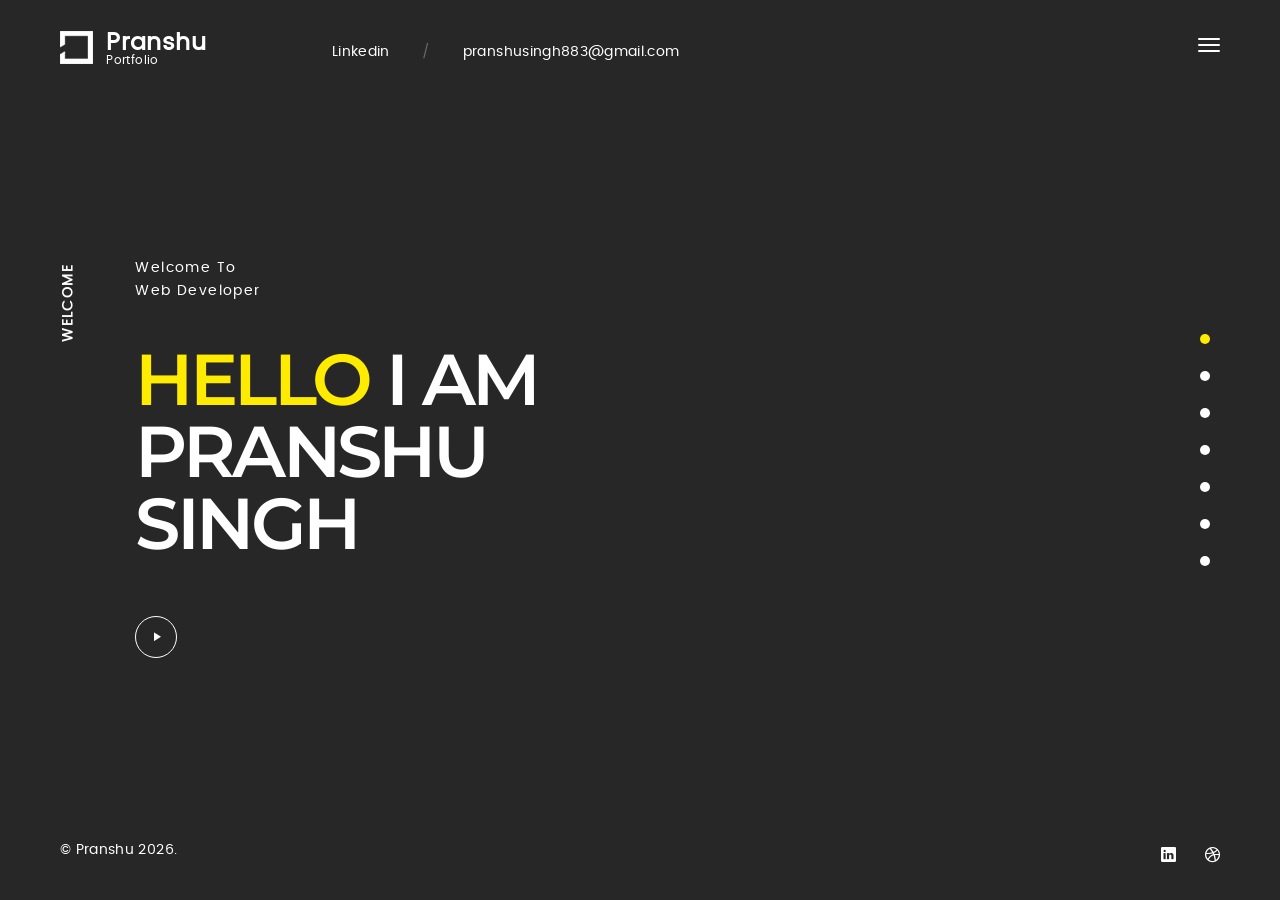
==== index.html @ dd855832 "Update index.html" ====
<!DOCTYPE HTML>
<html lang="en">

<!-- robert/  03:29:43 GMT -->
<head>
<meta charset="utf-8">
<meta name="viewport" content="width=device-width, initial-scale=1">
<meta name="description" content="">
<meta name="author" content="">

<link rel="shortcut icon" href="favicon.png">
<link rel="apple-touch-icon" href="apple-touch-icon.png">
<link rel="apple-touch-icon" sizes="72x72" href="apple-touch-icon-72x72.png">
<link rel="apple-touch-icon" sizes="114x114" href="apple-touch-icon-114x114.png">
<title>Pranshu Singh Portfolio</title>

<link href="https://fonts.googleapis.com/css?family=Montserrat:300,400,500,600,700&amp;display=swap" rel="stylesheet">
<link href="https://fonts.googleapis.com/css?family=Libre+Baskerville:400i&amp;display=swap" rel="stylesheet">
<link href="css/style.css" rel="stylesheet" media="screen">
</head>
<body>
<div class="animsition">
<div class="loader"><div class="spinner"><div class="double-bounce1"></div><div class="double-bounce2"></div></div></div>

<div class="click-capture"></div>

<div class="menu">
<span class="close-menu icon-cross2 right-boxed"></span>
<ul class="menu-list right-boxed">
<li data-menuanchor="page1">
<a href="#page1">Home</a>
</li>
<li data-menuanchor="page2">
<a href="#page2">About</a>
</li>
<li data-menuanchor="page3">
<a href="#page3">Resume</a>
</li>
<li data-menuanchor="page4">
<a href="#page4">Clients</a>
</li>
<li data-menuanchor="page5">
<a href="#page5">Projects</a>
</li>
<li data-menuanchor="page6">
<a href="#page6">Testimonials</a>
</li>
<li data-menuanchor="page7">
<a href="#page7">Contact</a>
</li>
</ul>
<div class="menu-footer right-boxed">
<div class="social-list">
<a href="#" class="icon ion-social-twitter"></a>
<a href="#" class="icon ion-social-facebook"></a>
<a href="#" class="icon ion-social-googleplus"></a>
<a href="#" class="icon ion-social-linkedin"></a>
<a href="#" class="icon ion-social-dribbble-outline"></a>
</div>
</div>
</div>

<header class="navbar boxed">
<div class="navbar-bg"></div>
<a class="brand" href="#">
<img class="brand-img" alt="" src="images/brand.png">
<div class="brand-info">
<div class="brand-name">Pranshu</div>
<div class="brand-text">Portfolio</div>
</div>
</a>
<button type="button" class="navbar-toggle" data-toggle="collapse" data-target="#navbar-collapse" aria-expanded="false">
<span class="icon-bar"></span>
<span class="icon-bar"></span>
<span class="icon-bar"></span>
</button>
<div class="contacts d-none d-md-block">
<div class="contact-item">
 <a href="https://www.linkedin.com/in/pranshu-singh24/">Linkedin</a>
</div>
<div class="contact-item spacer">
/
</div>
<div class="contact-item">
<a href="mailto:pranshusingh883@gmail.com">pranshusingh883@gmail.com</span></a>
</div>
</div>
</header>
<div class="copy-bottom white boxed">© Pranshu <script>document.write(new Date().getFullYear());</script>.</div>
<div class="social-list social-list-bottom boxed">
<!-- <a href="#" class="icon ion-social-twitter"></a>
<a href="#" class="icon ion-social-facebook"></a> -->
<a href="https://github.com/PranshuSingh19" class="icon ion-logo-github"></a>
<a href="https://www.linkedin.com/in/pranshu-singh24/" class="icon ion-social-linkedin"></a>
<a href="https://dribbble.com/https://substack.com/@pranshusingh3" class="icon ion-social-dribbble-outline"></a>
</div>
<div class="pagepiling">
<div data-anchor="page1" class="pp-scrollable text-white section section-1">
<div class="scroll-wrap">
<div class="section-bg" style="background-image:url(images/bg/Pranshu.jpeg);"></div>
<div class="scrollable-content">
<div class="vertical-centred">
<div class="boxed boxed-inner">
<div class="vertical-title d-none d-lg-block"><span>Welcome</span></div>
<div class="boxed">
<div class="container">
<div class="intro">
<div class="row">
<div class="col-md-8 col-lg-6">
<p class="subtitle-top">Welcome To<br>Web Developer</p>
<h1 class="display-2 text-white"><span class="text-primary">Hello</span> I am<br> Pranshu Singh</h1>
<a href="https://www.youtube.com/watch?v=0O2aH4XLbto" class="popup-youtube icon ion-ios-play"></a>
</div>
</div>
</div>
</div>
</div>
</div>
</div>
</div>
</div>
</div>
<div data-anchor="page2" class="pp-scrollable section section-2">
<div class="scroll-wrap">
<div class="scrollable-content">
<div class="vertical-centred">
<div class="boxed boxed-inner">
<div class="vertical-title text-white  d-none d-lg-block"><span>what I do</span></div>
<div class="boxed">
<div class="container">
<div class="intro">
<div class="row align-items-center">
<div class="col-xl-7">
<div class="experience-box pb-5">
<div class="experience-content">
<div class="experience-number text-texture">4</div><br class="d-block d-sm-none">
<div class="experience-info">Years<br>Experience<br>Working</div>
</div>
</div>
</div>
<div class="col-xl-5">
<h2 class="title-uppercase"> <span class="text-primary">the best</span> Websites around</h2>
Lorem ipsum dolor sit amet, consectetur adipisicing elit. Accusantium dicta sit pariatur odio unde deleniti eveniet magni cum, ad iure, vel nisi minima vero voluptates.
<div class="progress-bars">
<div class="clearfix">
<div class="number float-left">Development</div>
<div class="number float-right">80%</div>
</div>
<div class="progress">
<div class="progress-bar" role="progressbar" style="width: 80%" aria-valuenow="0" aria-valuemin="0" aria-valuemax="100"></div>
</div>
<div class="clearfix">
<div class="number float-left">WordPress</div>
<div class="number float-right">70%</div>
</div>
<div class="progress">
<div class="progress-bar" role="progressbar" style="width: 70%" aria-valuenow="25" aria-valuemin="0" aria-valuemax="100"></div>
</div>
</div>
</div>
</div>
</div>
</div>
</div>
</div>
</div>
</div>
</div>
</div>
<div data-anchor="page3" class="pp-scrollable text-white section section-3">
<div class="scroll-wrap">
<div class="section-bg" style="background-image:url(images/bg/resume.jpg);"></div>
<div class="scrollable-content">
<div class="vertical-centred">
<div class="boxed boxed-inner">
<div class="vertical-title d-none d-lg-block"><span>Resume</span></div>
<div class="boxed">
<div class="container">
<div class="intro">
<div class="row row-resume">
<div class="col-md-6">
<div class="col-resume">
<h4 class="title-uppercase">Education</h4>
<div class="resume-content">
<div class="resume-inner">
<div class="resume-row">
<h6 class="resume-type">Specialization course</h6>
<p class="resume-study">University of studies, Poland, Cracow</p>
<p class="resume-date text-primary">Jan 2004 - Dec 2006</p>
<p class="resume-text">Lorem ipsum dolor sit amet, consectetur adipisicing elit. Minus nobis animi assumenda sint recusandae! Dolor placeat debitis animi illum quo repellendus pariatur, enim doloribus, </p>
</div>
<div class="resume-row">
<h6 class="resume-type">Specialization course</h6>
<p class="resume-study">University of studies, Poland, Cracow</p>
<p class="resume-date text-primary">Jan 2004 - Dec 2006</p>
<p class="resume-text">Lorem ipsum dolor sit amet, consectetur adipisicing elit. Minus nobis animi assumenda sint recusandae! Dolor placeat debitis animi illum quo repellendus pariatur, enim doloribus</p>
</div>
</div>
</div>
</div>
</div>
<div class="col-md-6">
<div class="col-resume">
<h4 class="title-uppercase">Experience</h4>
<div class="resume-content">
<div class="resume-inner">
<div class="resume-row">
<h6 class="resume-type">Webdesigner & Front-end</h6>
<p class="resume-study">University of studies, Poland, Cracow</p>
<p class="resume-date text-primary">Jan 2004 - Dec 2006</p>
<p class="resume-text">Lorem ipsum dolor sit amet, consectetur adipisicing elit. Minus nobis animi assumenda sint recusandae! Dolor placeat debitis animi illum quo repellendus pariatur, enim doloribus, deleniti!</p>
</div>
<div class="resume-row">
<h6 class="resume-type">WordPress Developer</h6>
<p class="resume-study">University of studies, Poland, Cracow</p>
<p class="resume-date text-primary">Jan 2004 - Dec 2006</p>
<p class="resume-text">Lorem ipsum dolor sit amet, consectetur adipisicing elit. Minus nobis animi assumenda sint recusandae! Dolor placeat debitis animi illum quo repellendus pariatur, enim doloribus, deleniti!!</p>
</div>
</div>
</div>
</div>
</div>
</div>
</div>
</div>
</div>
</div>
</div>
</div>
</div>
</div>
<div data-anchor="page4" class="pp-scrollable section section-4">
<div class="scroll-wrap">
<div class="scrollable-content">
<div class="vertical-centred">
<div class="boxed boxed-inner">
<div class="vertical-title text-white d-none d-lg-block"><span>Partners</span></div>
<div class="boxed">
<div class="container">
<div class="intro">
<h2 class="title-uppercase text-white">Trusted from Clients</h2>
<div class="row row-partners">
<div class="col-sm-6 col-md-4 col-xl-3 col-partner">
<div class="partner-inner"><img alt="" src="images/partners/1.png"></div>
</div>
<div class="col-sm-6 col-md-4 col-xl-3 col-partner">
<div class="partner-inner"><img alt="" src="images/partners/2.png"></div>
</div>
<div class="col-sm-6 col-md-4 col-xl-3 col-partner">
<div class="partner-inner"><img alt="" src="images/partners/3.png"></div>
</div>
<div class="col-sm-6 col-md-4 col-xl-3 col-partner">
<div class="partner-inner"><img alt="" src="images/partners/4.png"></div>
</div>
<div class="col-sm-6 col-md-4 col-xl-3 col-partner">
<div class="partner-inner"><img alt="" src="images/partners/5.png"></div>
</div>
<div class="col-sm-6 col-md-4 col-xl-3 col-partner">
<div class="partner-inner"><img alt="" src="images/partners/6.png"></div>
</div>
<div class="col-sm-6 col-md-4 col-xl-3 col-partner">
<div class="partner-inner"><img alt="" src="images/partners/7.png"></div>
</div>
<div class="col-sm-6 col-md-4 col-xl-3 col-partner">
<div class="partner-inner"><img alt="" src="images/partners/8.png"></div>
</div>
<div class="col-sm-6 col-md-4 col-xl-3 col-partner">
<div class="partner-inner"><img alt="" src="images/partners/9.png"></div>
</div>
<div class="col-sm-6 col-md-4 col-xl-3 col-partner">
<div class="partner-inner"><img alt="" src="images/partners/10.png"></div>
</div>
<div class="col-sm-6 col-md-4 col-xl-3 col-partner">
<div class="partner-inner"><img alt="" src="images/partners/11.png"></div>
</div>
<div class="col-sm-6 col-md-4 col-xl-3 col-partner">
<div class="partner-inner"><img alt="" src="images/partners/12.png"></div>
</div>
</div>
</div>
</div>
</div>
</div>
</div>
</div>
</div>
</div>
<div data-anchor="page5" class="pp-scrollable text-white section section-5">
<div class="scroll-wrap">
<div class="bg-changer">
<div class="section-bg" style="background-image:url(images/bg/project1.jpg);"></div>
<div class="section-bg" style="background-image:url(images/bg/project2.jpg);"></div>
<div class="section-bg" style="background-image:url(images/bg/project3.jpg);"></div>
<div class="section-bg" style="background-image:url(images/bg/project4.jpg);"></div>
<div class="section-bg" style="background-image:url(images/bg/project5.jpg);"></div>
</div>
<div class="scrollable-content">
<div class="vertical-centred">
<div class="boxed boxed-inner">
<div class="vertical-title  d-none d-lg-block"><span>my works</span></div>
<div class="boxed">
<div class="container">
<div class="intro">
<div class="row">
 <div class="col-md-12">
<h2 class="title-uppercase text-white">LATEST PROJECTS</h2>
<div class="row-project-box row">
<div class="col-project-box col-sm-6 col-md-4 col-lg-4">
<a href="project-detail.html" class="project-box">
<div class="project-box-inner">
<h5>Boranito<br>Skat</h5>
<div class="project-category">House Design</div>
</div>
</a>
</div>
<div class="col-project-box col-sm-6 col-md-4 col-lg-4">
<a href="project-detail.html" class="project-box">
<div class="project-box-inner">
<h5>White<br>Bottle</h5>
<div class="project-category">2018 / BRANDING</div>
</div>
</a>
</div>
<div class="col-project-box col-sm-6 col-md-4 col-lg-4">
<a href="project-detail.html" class="project-box">
<div class="project-box-inner">
<h5>ICO Bottle<br> Opener</h5>
<div class="project-category">2017 / INTERACTION</div>
</div>
</a>
</div>
<div class="col-project-box col-sm-6 col-md-4 col-lg-4">
<a href="project-detail.html" class="project-box">
<div class="project-box-inner">
<h5>Rennovate<br> Toilet</h5>
<div class="project-category">2018 / BRANDING</div>
</div>
</a>
</div>
<div class="col-project-box col-sm-6 col-md-4 col-lg-4">
<a href="project-detail.html" class="project-box">
<div class="project-box-inner">
<h5>Bauhaus<br> studio</h5>
<div class="project-category">2017 / INTERACTION</div>
</div>
</a>
</div>
</div>
<a href="#" class="h5 link-arrow text-white">view all projects <i class="icon icon-chevron-right"></i></a>
</div>
</div>
</div>
</div>
</div>
</div>
</div>
</div>
</div>
</div>
<div data-anchor="page6" class="pp-scrollable text-white section section-6">
<div class="scroll-wrap">
<div class="section-bg" style="background-image:url(images/bg/reviews.jpg);"></div>
<div class="scrollable-content">
<div class="vertical-centred">
<div class="boxed boxed-inner">
<div class="vertical-title  d-none d-lg-block"><span>testimonials</span></div>
<div class="boxed">
<div class="container">
<div class="intro">
<div class="row">
<div class="col-lg-6">
<span class="icon-quote ion-quote"></span>
<div class="review-carousel owl-carousel">
<div class="review-carousel-item">
<div class="text">
<p>“ If you are seeking an Interior designer that will understand exactly your needs, and someone who will utilise their creative and technical skills in parity with your taste, then Suzanne at The Robert Studio is perfect.</p>
</div>
<div class="review-author">
<div class="author-name">David & Elisa</div>
<i>Apartment view lake at Brooklyn</i>
</div>
</div>
<div class="review-carousel-item">
<div class="text">
<p>“Lorem ipsum dolor sit amet, consectetur adipisicing elit. Ducimus doloremque maxime tempora, quia architecto iure ipsum ipsa, corporis placeat.</p>
</div>
<div class="review-author">
<div class="author-name">Amanda</div>
<i>Apartment view lake at Brooklyn</i>
</div>
</div>
<div class="review-carousel-item">
<div class="text">
<p>“ If you are seeking an Interior designer that will understand exactly your needs, and someone who will utilise their creative and technical skills in parity with your taste, then Suzanne at The Robert Studio is perfect.</p>
</div>
<div class="review-author">
<div class="author-name">John</div>
<i>Apartment view lake at Brooklyn</i>
</div>
</div>
</div>
</div>
</div>
</div>
</div>
</div>
</div>
</div>
</div>
</div>
</div>
<div data-anchor="page7" class="pp-scrollable section section-7">
<div class="scroll-wrap">
<div class="section-bg" style="background-image:url(images/bg/contact.jpg);"></div>
<div class="scrollable-content">
<div class="vertical-centred">
<div class="boxed boxed-inner">
<div class="vertical-title text-white d-none d-lg-block"><span>contact</span></div>
<div class="boxed">
<div class="container">
<div class="intro overflow-hidden">
<div class="row">
<div class="col-md-6">
<h2 class="title-uppercase"><span class="text-primary">Indore madhya pradesh</span>, India</h2>
<h5 class="text-muted">Vijay Nagar in Indore, Madhya Pradesh is 452010.</h5>
<section class="contact-address">
 <h3> <a href="mailto:pranshusingh883@gmail.com">pranshusingh883@gmail.com</span></a> </h3>
<!-- <h3><span class="phone">+96 56-85-1379</span></h3> -->
</section>
</div>
<div class="col-md-6">
<div class="contact-info">
<form class="js-form" novalidate="novalidate">
<div class="row">
<div class="form-group col-sm-6">
<input type="text" name="name" required="" placeholder="Name*" aria-required="true">
</div>
<div class="form-group col-sm-6">
<input type="email" required="" name="email" placeholder="Email*">
</div>
<div class="form-group col-sm-12">
<input type="text" name="subject" placeholder="Subject (Optinal)">
 </div>
<div class="form-group col-sm-12">
<textarea name="message" required="" placeholder="Message*"></textarea>
</div>
<div class="form-group form-group-message col-sm-12">
<span id="success" class="text-primary">Thank You, your message is successfully sent!</span>
<span id="error" class="text-primary">Sorry, something went wrong </span>
</div>
<div class="col-sm-12"><button type="submit" class="btn">Contact me</button></div>
</div>
</form>
</div>
</div>
</div>
</div>
</div>
</div>
</div>
</div>
</div>
</div>
</div>
</div>
</div>

<script data-cfasync="false" src="../../cdn-cgi/scripts/5c5dd728/cloudflare-static/email-decode.min.js"></script><script src="js/jquery.min.js"></script>
<script src="js/wow.min.js"></script>
<script src="js/smoothscroll.js"></script>
<script src="js/animsition.js"></script>
<script src="js/jquery.validate.min.js"></script>
<script src="js/jquery.magnific-popup.min.js"></script>
<script src="js/owl.carousel.min.js"></script>
<script src="js/jquery.pagepiling.min.js"></script>

<script src="js/scripts.js"></script>
</body>
</html>
---- css/style.css ----
@import 'bootstrap.min.css';@import 'bootstrap-grid.min.css';@import 'animate.css';@import 'ionicons.min.css';@import 'linearicons.css';@import 'animsition.css';@import 'magnific-popup.css';@import 'magnific-popup.css';@import 'jquery.pagepiling.css';@import 'owl.carousel.css';html{font-size:12px;-webkit-font-smoothing:antialiased}body{font-family:poppins,sans-serif;font-size:1rem;font-weight:400;letter-spacing:.025em;line-height:2.1428;color:#868686;background:#272727;-webkit-overflow-scrolling:touch}::-webkit-scrollbar{width:8px;height:8px}::-webkit-scrollbar-thumb{cursor:pointer;background:#f3ca2f}::selection{background-color:#f3ca2f;color:#fff}-webkit-::selection{background-color:#f3ca2f;color:#fff}::-moz-selection{background-color:#f3ca2f;color:#fff}@font-face{font-family:poppins;src:url(../fonts/poppins-regular-webfont.html) format('woff2'),url(../fonts/poppins-regular-webfont.woff) format('woff');font-weight:400;font-style:normal}h1,.h1{font-family:montserrat,sans-serif;font-weight:700;font-size:3.428rem;line-height:1.2;font-weight:600;color:#fff;letter-spacing:-.025em;margin:.5em 0}h2,.h2{font-family:montserrat,sans-serif;font-weight:600;font-size:2.571rem;line-height:1.166;color:#fff;letter-spacing:0;margin:2.6rem 0}h3,.h3{font-family:montserrat,sans-serif;font-weight:600;font-size:2.142rem;line-height:1.2;letter-spacing:-.05em;color:#fff;margin:2.6rem 0}h4,.h4{font-family:montserrat,sans-serif;font-weight:600;font-size:1.714rem;line-height:1.25;letter-spacing:.025em;color:#fff;margin:2.6rem 0}h5,.h5{font-family:montserrat,sans-serif;font-weight:600;font-size:1.571rem;line-height:1.1;letter-spacing:0;color:#fff;margin:2.6rem 0}h6,.h6{font-family:montserrat,sans-serif;font-weight:600;font-size:1.285rem;line-height:1.3333;letter-spacing:0;color:#fff;margin:2.6rem 0}h1 a,.h1 a,h2 a,.h2 a,h3 a,.h3 a,h4 a,.h4 a,h5 a,.h5 a,h6 a,.h6 a{color:inherit}h1 a:hover,.h1 a:hover,h2 a:hover,.h2 a:hover,h3 a:hover,.h3 a:hover,h4 a:hover,.h4 a:hover,h5 a:hover,.h5 a:hover,h6 a:hover,.h6 a:hover{text-decoration:none}strong{font-weight:600}p,blockquote{margin-bottom:2.6rem}blockquote{font-size:1.714rem;letter-spacing:.025em;line-height:1.5;padding:0;width:80%;padding-left:6.8rem;border-left:.3rem solid #f3ca2f;margin-top:5rem;color:#fff}cite{display:block;color:#fff;font-weight:600;letter-spacing:0;font-style:normal}a{color:#f3ca2f;-webkit-transition:color .3s ease-out;-o-transition:color .3s ease-out;transition:color .3s ease-out}a:hover{color:#f3ca2f;outline:none}a:focus{text-decoration:none}input[type=text],input[type=address],input[type=url],input[type=password],input[type=email],input[type=search],input[type=tel],textarea{display:inline-block;width:100%;font-size:1rem;border-radius:.75em;color:#fff;background-color:#333;border:0;border-radius:0;padding:.7rem 1rem;-webkit-box-shadow:0 0 25px rgba(0,0,0,.5);box-shadow:0 0 25px rgba(0,0,0,.5);-webkit-appearance:none;-webkit-transition:all .15s;-o-transition:all .15s;transition:all .15s}textarea{padding-top:.8rem;height:15rem;resize:none;-webkit-transition:all .3s;-o-transition:all .3s;transition:all .3s}input[type=text]:focus,input[type=address]:focus,input[type=url]:focus,input[type=password]:focus,input[type=email]:focus,input[type=search]:focus,input[type=tel]:focus,textarea:focus{border-color:#f3ca2f;outline:0;color:#fff}input::-moz-placeholder{color:#999;opacity:1}input:-ms-input-placeholder{color:#999}input::-webkit-input-placeholder{color:#999}textarea::-moz-placeholder{color:#999;opacity:1}textarea:-ms-input-placeholder{color:#999}textarea::-webkit-input-placeholder{color:#999}.form-group{margin-bottom:30px}label.error{color:#fff;margin:.8rem 0 0}.btn{color:#fff;letter-spacing:.025em;font-size:1rem;display:inline-block;border:0;border-radius:0;padding:1.1em 2.28em 1em;background-color:#000;text-decoration:none;-webkit-transition:all .3s ease-out!important;transition:all .3s ease-out!important}.btn:hover,.btn:focus{background-color:#f3ca2f;color:#fff;-webkit-box-shadow:none;box-shadow:none;outline:none!important}.icon{display:inline-block}.ion-ios-play{width:3rem;height:3rem;padding-left:.2rem;line-height:3rem;text-align:center;border:1px solid #fff;border-radius:50%;font-size:1rem;margin-top:4rem;color:#fff;transition:all .3s ease-out}.ion-ios-play:hover{color:#ffeb00;border:1px solid #ffeb00}.animsition{position:absolute;z-index:100;left:0;width:100%;top:0;height:100%}.loader{position:fixed;overflow:hidden;z-index:101;left:0;top:0;width:100%;height:100%;background:#272727;color:#4b4b4b;text-align:center}.spinner{position:absolute;top:50%;left:50%;width:50px;height:50px;-webkit-transform:translate(-50%,-50%);-moz-transform:translate(-50%,-50%);-ms-transform:translate(-50%,-50%);-o-transform:translate(-50%,-50%);transform:translate(-50%,-50%)}.double-bounce1,.double-bounce2{width:100%;height:100%;border-radius:50%;background-color:#f3ca2f;opacity:.6;position:absolute;top:0;left:0;-webkit-animation:sk-bounce 2s infinite ease-in-out;animation:sk-bounce 2s infinite ease-in-out}.double-bounce2{-webkit-animation-delay:-1s;animation-delay:-1s}@-webkit-keyframes sk-bounce{0%,100%{-webkit-transform:scale(0)}50%{-webkit-transform:scale(1)}}@keyframes sk-bounce{0%,100%{transform:scale(0);-webkit-transform:scale(0)}50%{transform:scale(1);-webkit-transform:scale(1)}}.text-muted{color:#999!important}.text-white{color:#fff}.text-primary{color:#ffeb00!important}.masked{position:relative}.masked:before{content:'';position:absolute;left:0;top:0;width:100%;height:100%;background:#000;opacity:.1}.navbar{position:absolute;display:block;z-index:10;left:0;top:0;width:100%;padding-top:2.7rem;height:7rem;color:#fff;margin:0;border-radius:0}.navbar .brand{float:left;margin-top:-.5rem;-webkit-transition:none;-o-transition:none;transition:none}.brand{line-height:1.6;color:#fff;display:inline-block}a.brand:hover,a.brand:focus{text-decoration:none;color:#fff}.brand img{display:inline-block;vertical-align:top;margin-right:.65rem;height:2.356rem}.brand-info{display:inline-block}.brand-name{font-weight:600;font-size:1.714rem;line-height:1}.brand-text{font-size:.857rem;font-weight:300;margin-top:-.3rem}.navbar-toggle{float:right;display:block;margin:0;padding:0;border-radius:0;background:0 0;border:0}.navbar-toggle:focus{outline:none}.navbar-toggle .icon-bar{background-color:#fff;-webkit-transition:all .3s ease;-o-transition:all .3s ease;transition:all .3s ease;display:block;width:22px;height:2px;border-radius:1px}.navbar-toggle .icon-bar+.icon-bar{margin-top:4px}.navbar-toggle:hover .icon-bar{background-color:#f3ca2f}.navbar .social-list{float:right;margin-right:10%}.social-list{overflow:hidden}.social-list-bottom{display:none;position:absolute;z-index:10;right:0;bottom:2.4rem;color:#000}.social-list a{float:left;font-size:1.428rem;line-height:1;color:#fff;margin-left:2rem}.social-list a:first-child{margin-left:0}.social-list a:hover{color:#f3ca2f;text-decoration:none}.navbar-spacer{float:right;margin:-1rem 4.5rem 0;width:1px;height:3.3rem;background-color:#3c3c3c}.navbar-address{float:right;font-weight:600;text-transform:uppercase}.contacts{float:left;margin-left:9rem}.contacts .contact-item{display:inline-block;color:#fff;margin-right:2rem}.contacts .contact-item a{color:#fff}.contacts .contact-item.spacer{opacity:.3}.contact-address{margin-top:5rem}.contact-address .mail{text-decoration:underline}#success,#error{display:none}.form-group-message{display:none}.click-capture{position:fixed;top:0;left:0;width:100%;height:100%;visibility:hidden;z-index:99;opacity:0;background:rgba(0,0,0,.3);transition:opacity .5s}.menu{position:fixed;top:0;bottom:0;right:0;width:100%;z-index:101;background-color:#272727;-webkit-transform:translateX(100%);-ms-transform:translateX(100%);-o-transform:translateX(100%);transform:translateX(100%);-webkit-transition:all .6s ease;-o-transition:all .6s ease;transition:all .6s ease}.close-menu{position:absolute;z-index:2;top:2.3rem;font-size:1.6rem;line-height:1;color:#fff;cursor:pointer;-webkit-transition:all .3s ease;-o-transition:all .3s ease;transition:all .3s ease}.close-menu:hover{color:#f3ca2f}.menu .menu-lang{opacity:0;position:absolute;opacity:0;left:15%;top:3rem;text-transform:uppercase;-webkit-transform:translateY(3rem);-ms-transform:translateY(3rem);-o-transform:translateY(3rem);transform:translateY(3rem);-webkit-transition:transform .5s .4s ease,opacity .5s .4s ease,color .3s ease;-o-transition:transform .5s .4s ease,opacity .5s .4s ease,color .3s ease;transition:transform .5s .4s ease,opacity .5s .4s ease,color .3s ease}.menu-lang a{display:inline-block;margin-left:1.5rem;color:#7e7e7e}.menu-lang a:first-child{margin-left:0}.menu-lang .active,.menu-lang a:hover{color:#f3ca2f;text-decoration:none}.menu-list{opacity:0;position:absolute;left:0;top:5rem;bottom:10.5rem;padding-left:15%;overflow-x:hidden;overflow-y:auto;-webkit-overflow-scrolling:touch;overflow-scrolling:touch;font-weight:600;letter-spacing:-.025rem;list-style:none;margin:0;-webkit-transform:translateY(3rem);-ms-transform:translateY(3rem);-o-transform:translateY(3rem);transform:translateY(3rem);-webkit-transition:transform .5s .6s ease,opacity .5s .6s ease;-o-transition:transform .5s .6s ease,opacity .5s .6s ease;transition:transform .5s .6s ease,opacity .5s .6s ease}.menu-list li a{color:#999}.menu-list .active>a,.menu-list li a:hover{text-decoration:none;color:#fff}.menu-list>li{font-size:1.65rem;line-height:1}.menu-list>li{margin-top:2.7rem}.menu-list>li:first-child{margin-top:0}.menu-list ul{display:none;list-style:none;padding:0;margin:0}.menu-list ul li{font-size:1.142rem;margin-top:1.142rem}.menu-list ul li:first-child{margin-top:2.4rem}.menu-footer{position:absolute;left:15%;bottom:4rem}.menu-footer .social-list{opacity:0;-webkit-transform:translateY(3rem);-ms-transform:translateY(3rem);-o-transform:translateY(3rem);transform:translateY(3rem);-webkit-transition:all .5s .7s ease;-o-transition:all .5s .7s ease;transition:all .5s .7s ease}.menu-footer .social-list a{color:#7e7e7e;margin:0;margin-right:2.7rem}.menu-footer .social-list a:last-child{margin-right:0}.menu-footer .social-list a:hover{color:#f3ca2f}.menu-footer .copy{opacity:0;display:none;margin-top:3.2rem;color:#fff;line-height:1.71rem;-webkit-transform:translateY(2rem);-ms-transform:translateY(2rem);-o-transform:translateY(2rem);transform:translateY(2rem);-webkit-transition:all .5s .9s ease;-o-transition:all .5s .9s ease;transition:all .5s .9s ease}.menu-is-opened .click-capture{visibility:visible;opacity:1}.menu-is-opened .menu{-webkit-transform:translateX(0);-ms-transform:translateX(0);-o-transform:translateX(0);transform:translateX(0);box-shadow:0 0 25px rgba(0,0,0,.07)}.menu-is-opened .menu .menu-lang,.menu-is-opened .menu-list,.menu-is-opened .menu .menu-footer .social-list,.menu-is-opened .menu .menu-footer .copy{-webkit-transform:translate(0);-ms-transform:translate(0);-o-transform:translate(0);transform:translate(0);opacity:1}.menu-is-closed .menu .menu-lang,.menu-is-closed .menu .menu-list,.menu-is-closed .menu .menu-footer .social-list,.menu-is-closed .menu .menu-footer .copy{opacity:0;-webkit-transition-delay:0s;-o-transition-delay:0s;transition-delay:0s}.boxed{padding-left:1.7rem;padding-right:1.7rem}.left-boxed{left:1.7rem}.right-boxed{right:1.7rem}.copy-bottom{display:none;position:absolute;z-index:10;left:0;bottom:2.4rem;color:#000}.copy-bottom.white{color:#fff}#pp-nav{z-index:100;width:2.1428rem;margin-top:0!important;-webkit-transform:translateY(-50%);-ms-transform:translateY(-50%);-o-transform:translateY(-50%);transform:translateY(-50%)}#pp-nav .pp-nav-up,#pp-nav .pp-nav-down{display:none;font-size:2.1428rem;cursor:pointer;color:#000;-webkit-transition:all .3s ease;-o-transition:all .3s ease;transition:all .3s ease}#pp-nav .pp-nav-up{margin-bottom:3.5rem}#pp-nav .pp-nav-down{margin-top:3.5rem}#pp-nav li,.pp-slidesNav li{margin:1.928rem auto;width:10px;height:10px}#pp-nav span,.pp-slidesNav span{left:0;top:0;cursor:pointer;width:10px;height:10px;background:#000;border:0;-webkit-transition:all .3s ease;-o-transition:all .3s ease;transition:all .3s ease}#pp-nav .pp-nav-up:hover,#pp-nav .pp-nav-down:hover,#pp-nav.white .pp-nav-up:hover,#pp-nav.white .pp-nav-down:hover{color:#ffeb00}#pp-nav.white .pp-nav-up,#pp-nav.white .pp-nav-down{color:#fff}#pp-nav.white span,.pp-slidesNav span{background:#fff}#pp-nav li .active span,.pp-slidesNav .active span,#pp-nav span:hover,.pp-slidesNav span:hover{background:#ffeb00}.pagepiling .section{background:#272727;padding-top:10.3rem;padding-bottom:6rem}.pagepiling .pp-scrollable{padding:0;overflow-x:hidden}.pp-scrollable.section-1 .vertical-centred{padding-top:7rem}.pp-scrollable .vertical-centred{padding-top:10.3rem;padding-bottom:6rem}.scroll-wrap{position:relative;min-height:100%}.scrollable-content{white-space:nowrap;width:100%;font-size:0}.scrollable-content:before{content:'';display:inline-block;height:100vh;vertical-align:middle}.vertical-centred{width:100%;height:100%;display:inline-block;vertical-align:middle;white-space:normal;font-size:1rem}.boxed-inner{position:relative;padding:0}.section-bg{position:absolute;left:0;top:0;width:100%;height:100%;background-size:cover;background-position:center}.vertical-title{position:absolute;white-space:nowrap;width:0;top:-.55rem;left:4.9rem;font-weight:600;text-transform:uppercase;letter-spacing:.1em;-webkit-transform:rotate(-90deg);-ms-transform:rotate(-90deg);-o-transform:rotate(-90deg);transform:rotate(-90deg)}.vertical-title span{display:block;float:right}.section .intro{opacity:0;-webkit-transition:opacity 1s .3s ease;-o-transition:opacity 1s .3s ease;transition:opacity 1s .3s ease}.section .intro{-webkit-transform:translateY(7rem);-ms-transform:translateY(7rem);-o-transform:translateY(7rem);transform:translateY(7rem);-webkit-transition:all .35s .6s ease;-o-transition:all .35s .6s ease;transition:all .35s .6s ease}.section.active .intro{opacity:1;-webkit-transform:translateY(0);-ms-transform:translateY(0);-o-transform:translateY(0);transform:translateY(0)}.subtitle-top{line-height:1.714;margin-top:0;margin-bottom:2.8rem;letter-spacing:.1em}.title-uppercase{text-transform:uppercase;letter-spacing:-.025em;line-height:1.33333;margin:0 0 3rem}.display-1{font-size:4.28rem;line-height:1;letter-spacing:-.05em;margin:0}.display-2{font-size:5.14rem;font-weight:600;line-height:1;letter-spacing:-.05em;margin:0;text-transform:uppercase}.text-texture{font-size:35rem;line-height:1;font-weight:800;display:inline-block;background-image:url(../images/bg/texture.jpg);background-position:50% 50%;-webkit-background-clip:text;-webkit-text-fill-color:transparent}.experience-box{position:relative;white-space:nowrap}@media(min-width:992px){.experience-box{margin-top:6rem}}.experience-border{position:absolute;display:inline-block;vertical-align:middle;width:20.15rem;height:41.15rem;border:.657rem solid #ffeb00;left:5rem;top:-2rem}.experience-content{display:inline-block;vertical-align:middle;position:relative}.experience-number{display:inline-block;vertical-align:middle;font-size:42.142rem;line-height:1;font-weight:600;color:#fff}.experience-info{display:inline-block;vertical-align:middle;margin:-4rem 0 5rem .8rem;font-size:1.57rem;line-height:1.181;color:#fff}@media(min-width:576px){.experience-info{margin-top:-1px}}.progress-bars{margin-top:4rem}.progress{height:5px;margin-bottom:50px}.progress:last-child{margin-bottom:0}.progress-bar{background-color:#ffeb00}.resume-title{position:relative;color:#fff;margin:0 0 2rem}.resume-row{position:relative}.resume-type{position:relative;margin:1rem 0;padding:1rem;background:#272727;top:-.2rem}.resume-study{margin-bottom:1rem}.resume-date{font-size:.9rem;margin-bottom:2rem}.resume-text{opacity:.6}.resume-text.last{margin-bottom:0}.resume-row{margin-bottom:4rem}.row-partners{margin:-5rem -5rem 0}.col-partner{padding:0 5rem;margin-top:5rem;text-align:center}.col-partner img{margin:0 auto;max-width:100%;opacity:.4}.col-partner:hover img{opacity:1;-webkit-transition:all .5s;-o-transition:all .5s;transition:all .5s}.bg-changer{position:absolute;left:0;width:100%;height:100%;overflow:hidden}.bg-changer .section-bg{opacity:0;will-change:opacity,transform;-webkit-transform:scale(1);-ms-transform:scale(1);-o-transform:scale(1);transform:scale(1);-webkit-transition:opacity .5s .2s ease,transform 5s .2s ease;-o-transition:opacity .5s .2s ease,transform 5s .2s ease;transition:opacity .5s .2s ease,transform 5s .2s ease}.bg-changer .active{opacity:1;-webkit-transform:scale(1.05);-ms-transform:scale(1.05);-o-transform:scale(1.05);transform:scale(1.05)}.bg-changer .section-bg:first-child{opacity:1}.row-project-box{margin-top:-6rem}.col-project-box{margin-top:10rem}.project-box{display:block;position:relative;-webkit-transition:all .3s ease;-o-transition:all .3s ease;transition:all .3s ease}.project-box:before{content:'';position:absolute;right:100%;margin-right:20px;width:15px;top:8px;border-top:1px solid #fff}.project-box:after{content:'';position:absolute;top:1px;height:15px;right:100%;margin-right:27px;border-left:1px solid #fff}.project-box h5{margin:0;color:#fff;font-size:1.8rem;font-weight:300}.project-category{color:#fff;margin-top:.5rem}.project-box:hover{color:#ffeb00;text-decoration:none}.project-box:hover h5{color:#ffeb00!important}.project-box:hover .project-category{color:#fff}.link-arrow{float:right;margin-top:-2.2rem}.link-arrow.h5{text-transform:uppercase;letter-spacing:-.025rem;margin-bottom:0}.link-arrow.h5 .icon-chevron-right{font-size:1.8rem;margin-top:-.6rem}.section-2 .vertical-title{margin-top:8rem}.section-3 .link-arrow.h5{margin-top:4rem}.section-4 h2{margin-bottom:7rem}.icon-quote{display:inline-block;margin-top:-.6rem;color:#ffeb00;width:5rem;height:5rem;line-height:4.2rem;text-align:center;border:2px solid #ffeb00;border-radius:50%;font-size:2.454rem;margin-bottom:5rem}.review-carousel .text{font-family:libre baskerville,serif;font-size:1.342rem;line-height:1.875}.review-author{margin-top:5.7rem}.author-name{font-size:1.2857rem;line-height:1.333;font-weight:600}.review-carousel .owl-nav{position:relative;top:0;margin-top:7.7vh;-webkit-transform:none;-ms-transform:none;-o-transform:none;transform:none}.review-carousel .owl-prev,.review-carousel .owl-next{font-size:1.2857rem;width:3.57rem;height:3.57rem;line-height:3.57rem;border:1px solid #fff;color:#fff;text-align:center;margin-right:.857rem}.review-carousel .owl-prev:before{font-family:linearicons;content:"\e93b"}.review-carousel .owl-next:before{font-family:linearicons;content:"\e93c"}.review-carousel .owl-prev:hover,.review-carousel .owl-next:hover{background:#fff;color:#000}.review-carousel .owl-prev.disabled,.review-carousel .owl-next.disabled{cursor:default}.review-carousel .owl-prev.disabled:hover,.review-carousel .owl-next.disabled:hover{background:0 0;color:#fff}.owl-dots{margin-top:5rem}.owl-dot{display:inline-block}.owl-dot span{display:block;width:12px;height:12px;border:#ffeb00 1px solid;position:relative;margin:5px;border-radius:50%}.owl-dot.active span{background:#ffeb00}.content{padding-top:17rem}.row-project{margin-bottom:10rem}.image-holder{display:block;margin:12rem auto 7rem;max-width:100%}.social-list-detail{margin-top:10rem}.social-list-detail a{font-size:2rem;color:#999}.social-list-detail a:hover{color:#fff}.col-project-name h1{margin-top:0}.col-project-info p{margin-bottom:0}.col-project-info h5{margin-top:0;margin-bottom:1.2rem}.project-detail-text{color:#fff;font-size:1.2rem;margin-bottom:5rem}@media(min-width:576px){.menu{width:50%}}@media(min-width:768px){html{font-size:13px}.menu{width:50%}.boxed{padding-left:3rem;padding-right:3rem}.boxed-inner{padding-left:0}.right-boxed{right:3rem}.left-boxed{left:3rem}.section-about{padding-top:12rem}}@media(min-width:992px){html{font-size:14px}.menu{width:35%;max-width:35rem}.boxed{padding-left:4.2857rem;padding-right:4.2857rem}.right-boxed{right:4.2857rem}.left-boxed{left:4.2857rem}}@media(min-height:500px){#pp-nav .pp-nav-up,#pp-nav .pp-nav-down{display:block}}@media(min-height:600px){.menu .menu-lang{top:7rem}.menu-list{top:9rem;bottom:20rem}.menu-list>li{font-size:1.7rem}.menu-footer{bottom:6rem}.menu-footer .copy{display:block}}@media(min-height:700px){.copy-bottom{display:block}.social-list-bottom{display:block}}
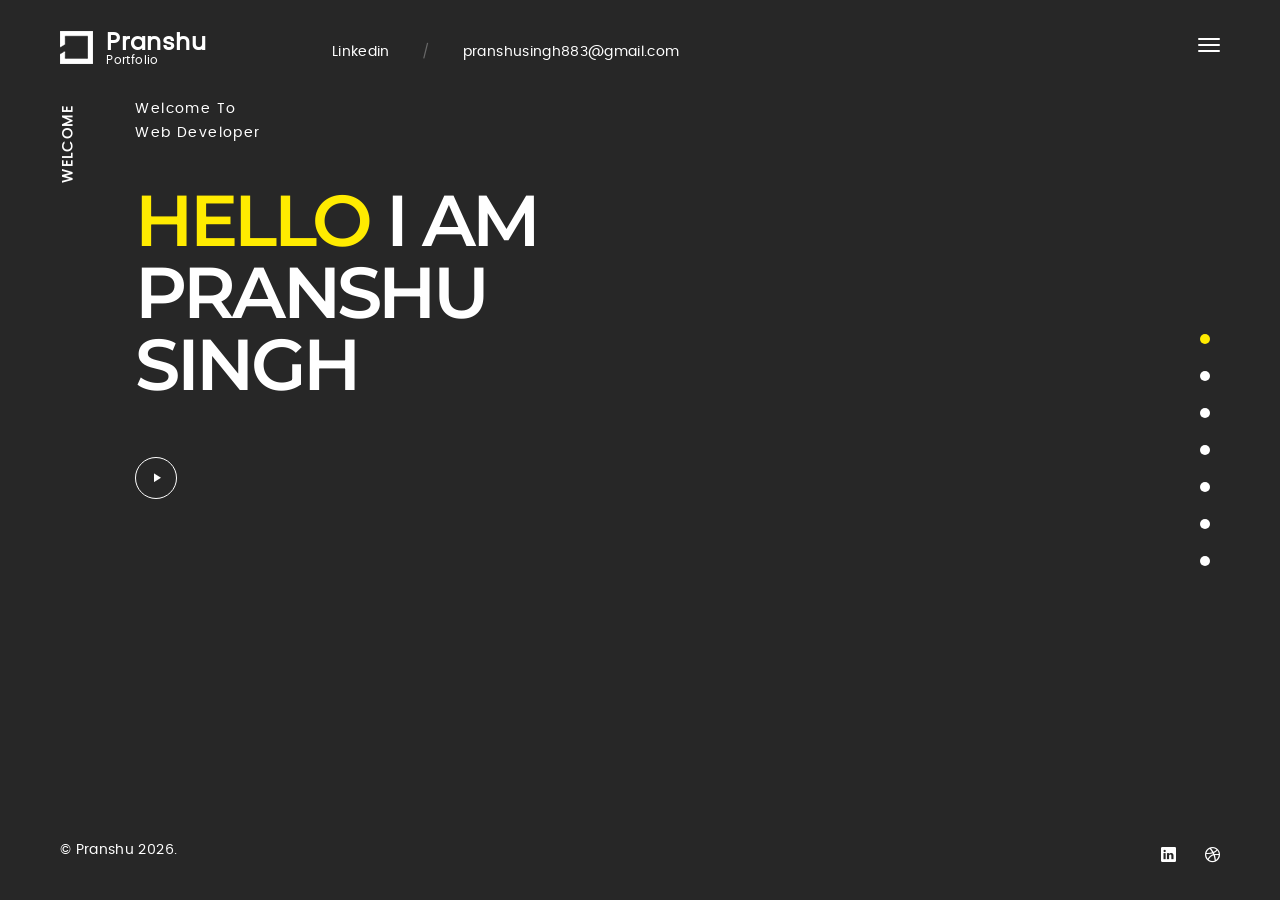
==== commit 4d573cb7: "Update index.html" ====
--- a/index.html
+++ b/index.html
@@ -109,7 +109,9 @@
 <div class="col-md-8 col-lg-6">
 <p class="subtitle-top">Welcome To<br>Web Developer</p>
 <h1 class="display-2 text-white"><span class="text-primary">Hello</span> I am<br> Pranshu Singh</h1>
-<a href="https://www.youtube.com/watch?v=0O2aH4XLbto" class="popup-youtube icon ion-ios-play"></a>
+<a href="#" class="popup-youtube icon ion-ios-play">
+ <iframe title="vimeo-player" src="https://player.vimeo.com/video/341521434?h=b151917401" width="640" height="360" frameborder="0"    allowfullscreen></iframe>
+</a>
 </div>
 </div>
 </div>
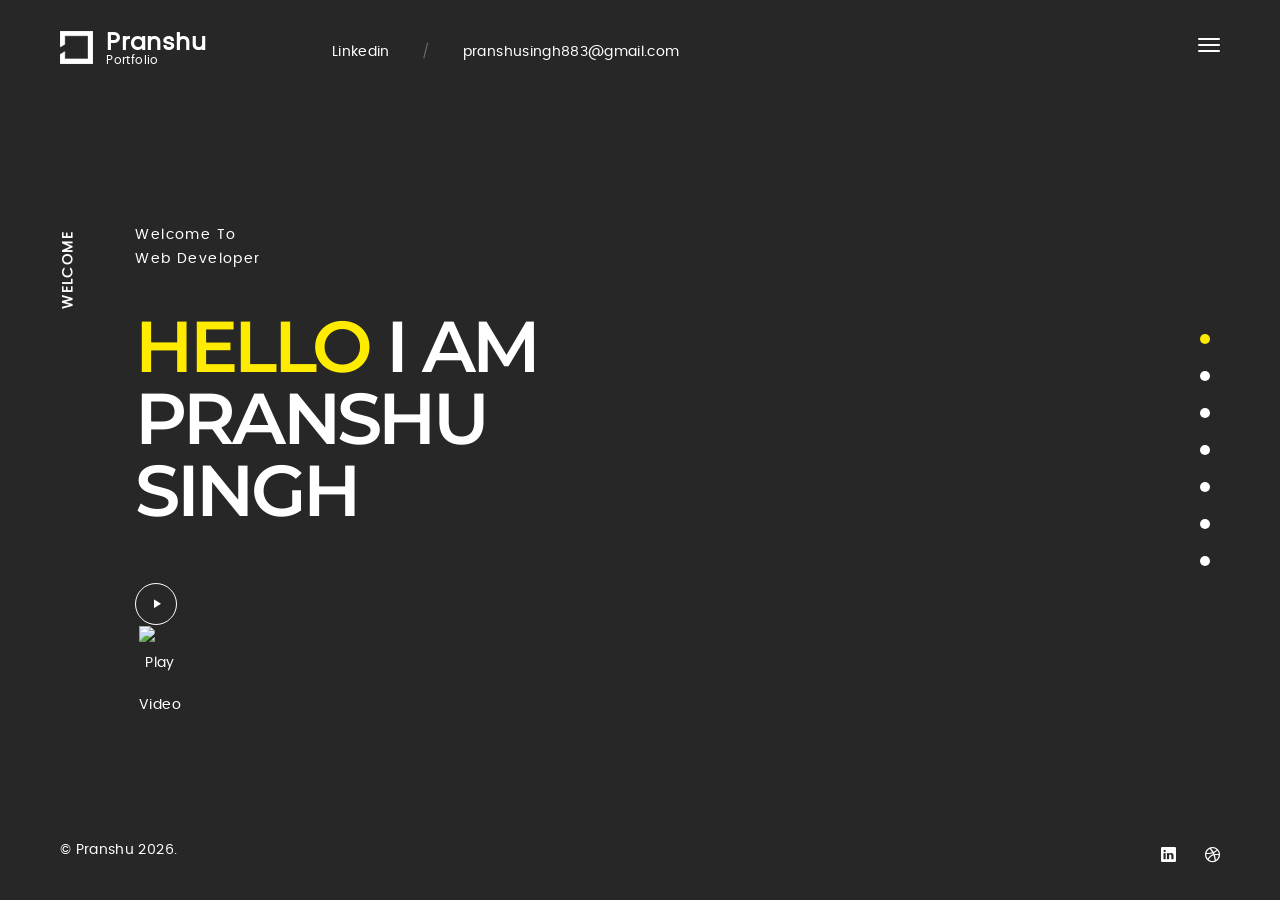
==== commit dd57b2f7: "Update index.html" ====
--- a/index.html
+++ b/index.html
@@ -109,8 +109,8 @@
 <div class="col-md-8 col-lg-6">
 <p class="subtitle-top">Welcome To<br>Web Developer</p>
 <h1 class="display-2 text-white"><span class="text-primary">Hello</span> I am<br> Pranshu Singh</h1>
-<a href="#" class="popup-youtube icon ion-ios-play">
- <iframe title="vimeo-player" src="https://player.vimeo.com/video/341521434?h=b151917401" width="640" height="360" frameborder="0"    allowfullscreen></iframe>
+<a href="https://player.vimeo.com/video/341521434?h=b151917401" class="popup-youtube icon ion-ios-play" target="_blank">
+  <img src="path-to-your-thumbnail.jpg" alt="Play Video">
 </a>
 </div>
 </div>
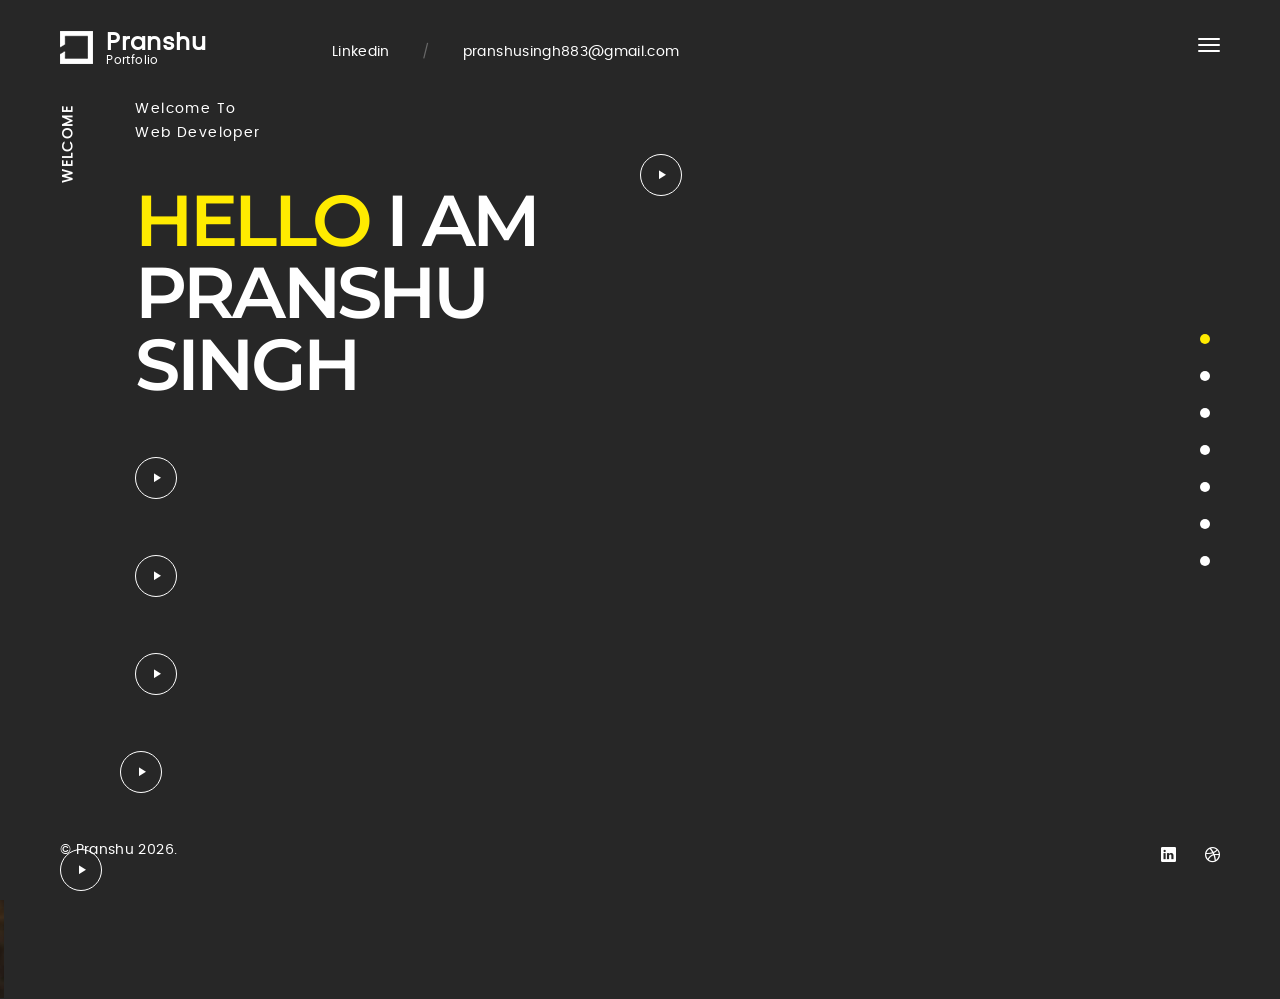
==== commit 5713c14f: "Update index.html" ====
--- a/index.html
+++ b/index.html
@@ -110,8 +110,8 @@
 <p class="subtitle-top">Welcome To<br>Web Developer</p>
 <h1 class="display-2 text-white"><span class="text-primary">Hello</span> I am<br> Pranshu Singh</h1>
 <a href="https://player.vimeo.com/video/341521434?h=b151917401" class="popup-youtube icon ion-ios-play" target="_blank">
-  <img src="path-to-your-thumbnail.jpg" alt="Play Video">
-</a>
+<!--   <img src="path-to-your-thumbnail.jpg" alt="Play Video">
+</a> -->
 </div>
 </div>
 </div>
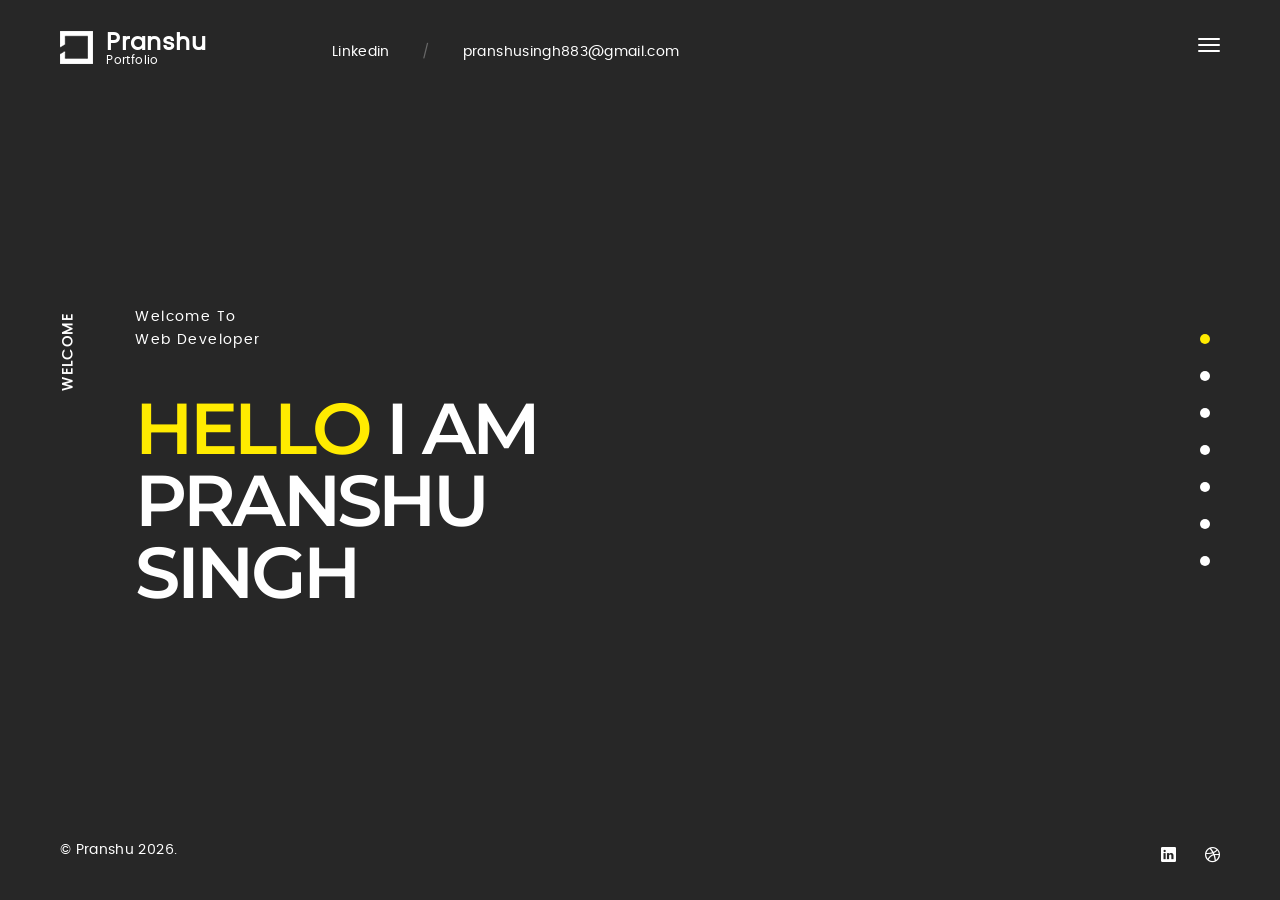
==== commit dd8f9a0d: "Update index.html" ====
--- a/index.html
+++ b/index.html
@@ -109,7 +109,7 @@
 <div class="col-md-8 col-lg-6">
 <p class="subtitle-top">Welcome To<br>Web Developer</p>
 <h1 class="display-2 text-white"><span class="text-primary">Hello</span> I am<br> Pranshu Singh</h1>
-<a href="https://player.vimeo.com/video/341521434?h=b151917401" class="popup-youtube icon ion-ios-play" target="_blank">
+<!-- <a href="https://player.vimeo.com/video/341521434?h=b151917401" class="popup-youtube icon ion-ios-play" target="_blank"> -->
 <!--   <img src="path-to-your-thumbnail.jpg" alt="Play Video">
 </a> -->
 </div>
